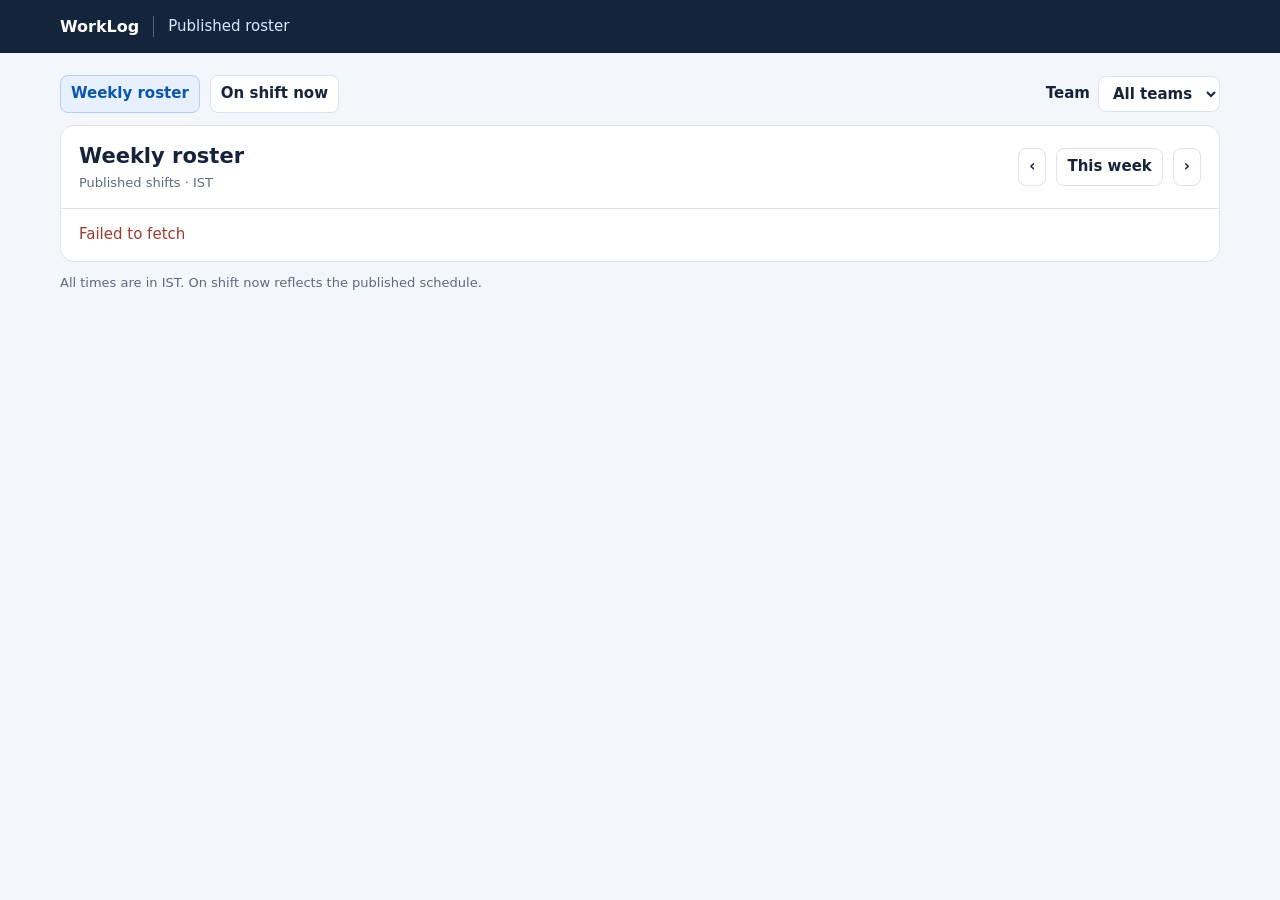
==== roster-public.html @ cbfbbde8 "Implement published roster planning and shift-based recurring checks" ====
<!doctype html>
<html lang="en">
<head>
  <meta charset="utf-8">
  <meta name="viewport" content="width=device-width, initial-scale=1">
  <meta name="robots" content="noindex, nofollow">
  <title>Published roster · WorkLog</title>
  <link rel="stylesheet" href="/roster-public.css">
</head>
<body>
  <header class="brand"><a href="/">WorkLog</a><span>Published roster</span></header>
  <main>
    <div class="toolbar">
      <div class="view-switch" role="group" aria-label="Roster view">
        <button id="weeklyView" type="button" aria-pressed="true">Weekly roster</button>
        <button id="liveView" type="button" aria-pressed="false">On shift now</button>
      </div>
      <label>Team <select id="teamFilter"><option value="">All teams</option></select></label>
    </div>
    <section class="sheet" aria-labelledby="viewTitle">
      <div class="sheet-head">
        <div><h1 id="viewTitle">Weekly roster</h1><p id="rosterStamp">Loading published shifts…</p></div>
        <div id="weekControls" class="week-controls" aria-label="Roster week">
          <button type="button" id="previousWeek" aria-label="Previous week">‹</button>
          <button type="button" id="thisWeek">This week</button>
          <button type="button" id="nextWeek" aria-label="Next week">›</button>
        </div>
      </div>
      <p id="rosterProblem" class="error" role="status" hidden></p>
      <div id="publicRosterGrid" class="data" role="region" aria-label="Published shifts" tabindex="0"></div>
    </section>
    <p class="note">All times are in IST. On shift now reflects the published schedule.</p>
  </main>
  <script type="module" src="/roster-public.js"></script>
</body>
</html>
---- roster-public.css ----
:root{font:15px/1.45 system-ui,sans-serif;color:#172338;background:#f3f6fa;--muted:#5d6b7f;--line:#dae3ee;--accent:#1763c5}
*{box-sizing:border-box}
body{margin:0}
[hidden]{display:none!important}
.brand{display:flex;align-items:center;gap:14px;padding:15px max(18px,calc((100% - 1160px)/2));background:#13243b;color:#dae8fa}
.brand a{color:#fff;font-size:16px;font-weight:800;text-decoration:none}
.brand span{padding-left:14px;border-left:1px solid #52637e}
main{max-width:1196px;margin:auto;padding:22px 18px}
.toolbar,.sheet-head,.view-switch,.week-controls{display:flex;gap:10px;align-items:center;flex-wrap:wrap}
.toolbar,.sheet-head{justify-content:space-between}
.toolbar{margin-bottom:12px}
button,select{font:inherit;color:#172338;background:#fff;border:1px solid var(--line);border-radius:8px;padding:7px 10px}
button{cursor:pointer;font-weight:650}
button[aria-pressed="true"]{background:#e6f0ff;color:#0c55af;border-color:#b3cef2}
button:disabled{opacity:.45;cursor:default}
button:focus-visible,select:focus-visible{outline:2px solid var(--accent);outline-offset:2px}
label{display:flex;align-items:center;gap:8px;font-weight:650}
.sheet{background:#fff;border:1px solid var(--line);border-radius:14px;overflow:hidden}
.sheet-head{padding:15px 18px;border-bottom:1px solid var(--line)}
h1{font-size:21px;margin:0}
.sheet-head p,.note{font-size:13px;color:var(--muted);margin:3px 0 0}
.data{overflow:auto}
table{width:100%;min-width:800px;border-collapse:collapse;text-align:left;font-size:13px}
th,td{padding:9px 10px;border-bottom:1px solid var(--line);vertical-align:middle}
thead th{color:var(--muted)}
thead small{display:block}
.team th{background:#f0f5fd;color:#233951;font-size:13px}
tbody th[scope="row"]{min-width:136px}
.shift{display:inline-block;padding:4px 7px;border-radius:6px;background:#e9f3fd;color:#174471;white-space:nowrap}
.shift.overnight{background:#eeecff;color:#48367e}
.shift small{font-weight:750}
.empty,.error{padding:15px 18px;margin:0}
.empty{color:var(--muted)}
.error{color:#a13931}
.live-list{list-style:none;margin:0;padding:0}
.live-list li{display:flex;justify-content:space-between;gap:10px;align-items:center;padding:10px 18px;border-bottom:1px solid var(--line)}
.live-list small{display:block;color:var(--muted)}
.note{margin-top:12px}
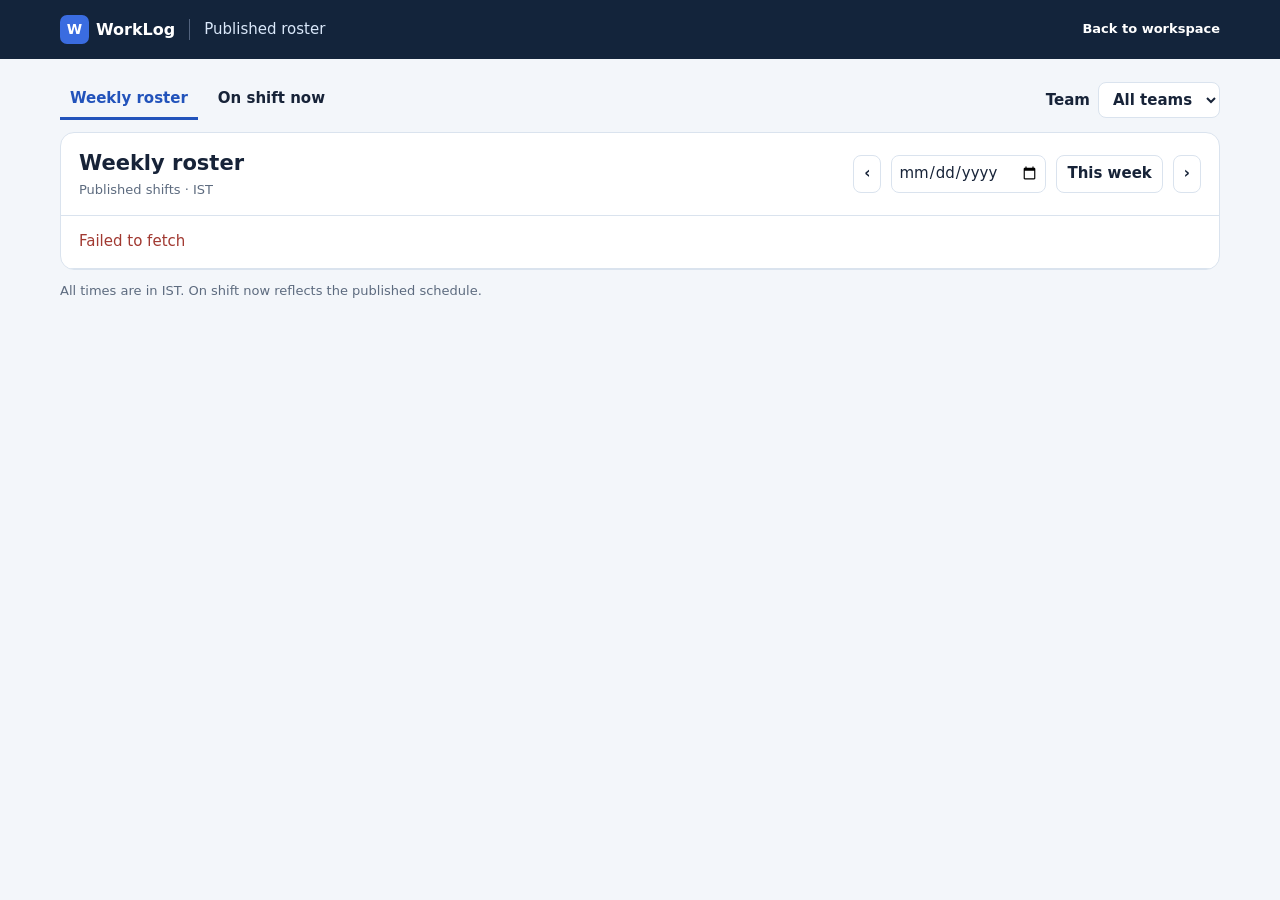
==== commit 42ffb5a0: "Apply the WorkLog activity and roster prototype" ====
--- a/roster-public.html
+++ b/roster-public.html
@@ -5,10 +5,11 @@
   <meta name="viewport" content="width=device-width, initial-scale=1">
   <meta name="robots" content="noindex, nofollow">
   <title>Published roster · WorkLog</title>
-  <link rel="stylesheet" href="/roster-public.css">
+  <link rel="stylesheet" href="/roster-public.css?v=activity-roster-ui">
+  <link rel="stylesheet" href="/roster-shifts.css">
 </head>
 <body>
-  <header class="brand"><a href="/">WorkLog</a><span>Published roster</span></header>
+  <header class="brand"><a href="/"><span class="public-mark" aria-hidden="true">W</span> WorkLog</a><span>Published roster</span><a class="workspace-link" href="/">Back to workspace</a></header>
   <main>
     <div class="toolbar">
       <div class="view-switch" role="group" aria-label="Roster view">
@@ -22,15 +23,17 @@
         <div><h1 id="viewTitle">Weekly roster</h1><p id="rosterStamp">Loading published shifts…</p></div>
         <div id="weekControls" class="week-controls" aria-label="Roster week">
           <button type="button" id="previousWeek" aria-label="Previous week">‹</button>
+          <input id="publicWeekDate" type="date" aria-label="Jump to roster week">
           <button type="button" id="thisWeek">This week</button>
           <button type="button" id="nextWeek" aria-label="Next week">›</button>
         </div>
       </div>
       <p id="rosterProblem" class="error" role="status" hidden></p>
+      <div id="publicShiftLegend"></div>
       <div id="publicRosterGrid" class="data" role="region" aria-label="Published shifts" tabindex="0"></div>
     </section>
     <p class="note">All times are in IST. On shift now reflects the published schedule.</p>
   </main>
-  <script type="module" src="/roster-public.js"></script>
+  <script type="module" src="/roster-public.js?v=activity-roster-ui"></script>
 </body>
 </html>
--- a/roster-public.css
+++ b/roster-public.css
@@ -36,3 +36,13 @@
 .live-list li{display:flex;justify-content:space-between;gap:10px;align-items:center;padding:10px 18px;border-bottom:1px solid var(--line)}
 .live-list small{display:block;color:var(--muted)}
 .note{margin-top:12px}
+.brand a:first-child { display:inline-flex; align-items:center; gap:7px; }
+.brand .public-mark { display:grid; place-items:center; width:29px; height:29px; padding:0; border:0; border-radius:7px; background:#3a6ce0; font-size:14px; }
+.brand .workspace-link { margin-left:auto; font-size:13px; }
+.view-switch button { border:0; border-bottom:3px solid transparent; border-radius:0; background:transparent; }
+.view-switch button[aria-pressed="true"] { background:transparent; color:#2253bb; border-color:#2253bb; }
+#publicWeekDate { font:inherit; color:#172338; background:#fff; border:1px solid var(--line); border-radius:8px; padding:6px; }
+#publicShiftLegend { border-bottom:1px solid var(--line); }
+.data .shift-tone { font-size:12px; }
+.shift-today { background:#edf3ff; }
+.on-shift-table { min-width:490px; }
--- a/roster-shifts.css
+++ b/roster-shifts.css
@@ -0,0 +1,19 @@
+.shift-tone {
+  --fill:#f5f7fb; --edge:#d8e0eb; --tone:#37465e;
+  display:inline-block; border:1px solid var(--edge); border-radius:7px;
+  background:var(--fill); color:var(--tone); font-weight:650; padding:4px 8px;
+}
+.shift-morning { --fill:#a9e6d6; --edge:#60ad9b; --tone:#123f37; }
+.shift-afternoon { --fill:#f9d8a7; --edge:#d8a756; --tone:#4d3515; }
+.shift-night { --fill:#4f367f; --edge:#38245e; --tone:#fff; }
+.shift-custom-morning { --fill:#e4f7f0; --edge:#8ecabb; --tone:#123f37; }
+.shift-custom-afternoon { --fill:#fff4e3; --edge:#e1bd7e; --tone:#573b16; }
+.shift-custom-night { --fill:#ece3fa; --edge:#aa90d1; --tone:#3e2a65; }
+.shift-morning-afternoon { --fill:linear-gradient(105deg,#d9f3e9,#ffebca); --edge:#a7b89b; --tone:#283c33; }
+.shift-afternoon-night { --fill:linear-gradient(105deg,#ffebca,#ede2ff); --edge:#c7aec1; --tone:#40334c; }
+.shift-night-morning { --fill:linear-gradient(105deg,#ede2ff,#d9f3e9); --edge:#b5b4df; --tone:#34354c; }
+.shift-off { --fill:repeating-linear-gradient(135deg,#f7f8fa 0 5px,#e7eaf0 5px 7px); --edge:#aab5c7; border-style:dashed; }
+.shift-leave { --fill:#faedf0; --edge:#e6bfcb; --tone:#80384e; }
+.shift-legend { display:flex; flex-wrap:wrap; gap:7px 9px; padding:10px 14px; font-size:12px; }
+.shift-legend .shift-tone { padding:3px 8px; }
+.shift-tone small { color:inherit; }
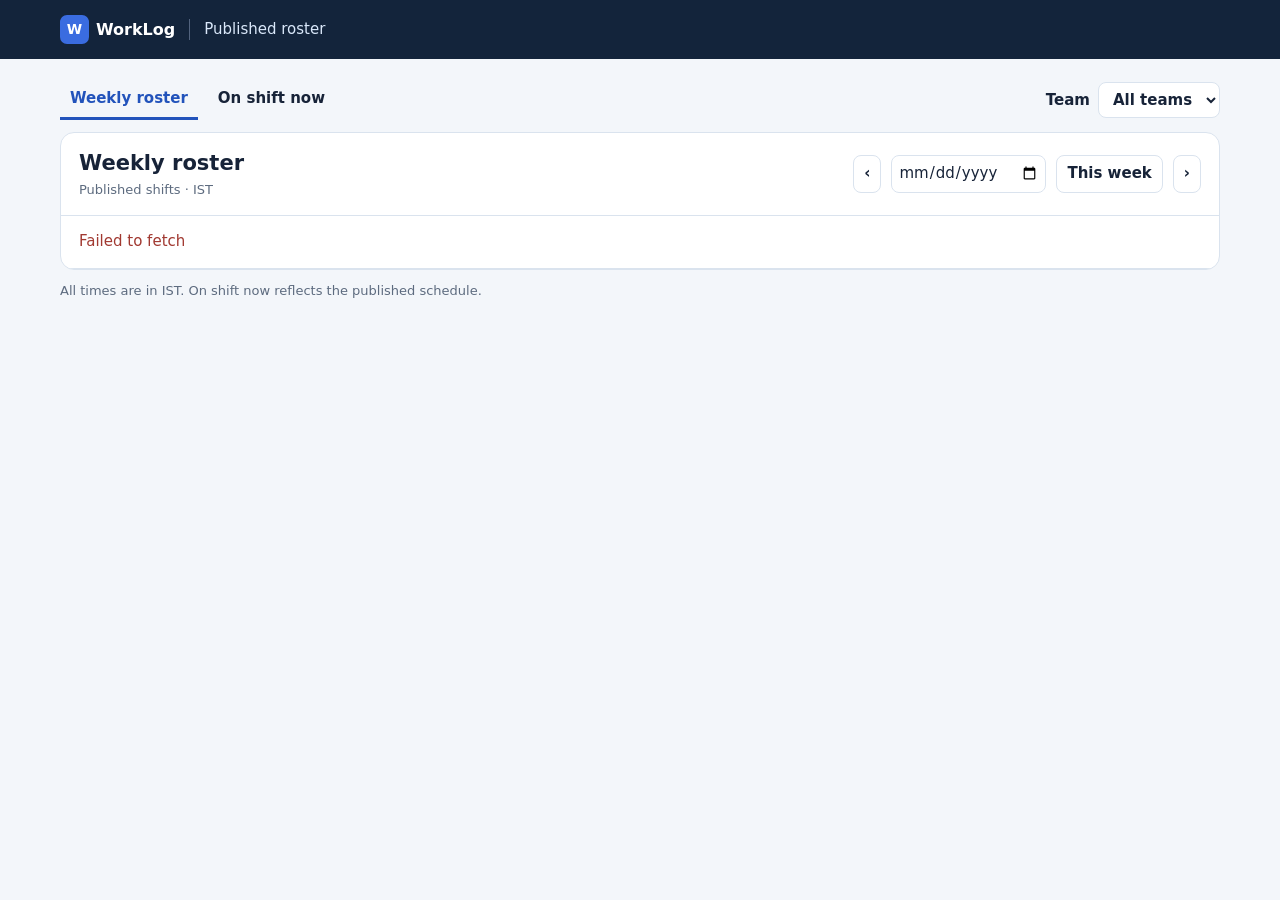
==== commit 6d94f444: "Remove the back button from the public roster" ====
--- a/roster-public.html
+++ b/roster-public.html
@@ -9,7 +9,7 @@
   <link rel="stylesheet" href="/roster-shifts.css">
 </head>
 <body>
-  <header class="brand"><a href="/"><span class="public-mark" aria-hidden="true">W</span> WorkLog</a><span>Published roster</span><a class="workspace-link" href="/">Back to workspace</a></header>
+  <header class="brand"><a href="/"><span class="public-mark" aria-hidden="true">W</span> WorkLog</a><span>Published roster</span></header>
   <main>
     <div class="toolbar">
       <div class="view-switch" role="group" aria-label="Roster view">
--- a/roster-public.css
+++ b/roster-public.css
@@ -38,7 +38,6 @@
 .note{margin-top:12px}
 .brand a:first-child { display:inline-flex; align-items:center; gap:7px; }
 .brand .public-mark { display:grid; place-items:center; width:29px; height:29px; padding:0; border:0; border-radius:7px; background:#3a6ce0; font-size:14px; }
-.brand .workspace-link { margin-left:auto; font-size:13px; }
 .view-switch button { border:0; border-bottom:3px solid transparent; border-radius:0; background:transparent; }
 .view-switch button[aria-pressed="true"] { background:transparent; color:#2253bb; border-color:#2253bb; }
 #publicWeekDate { font:inherit; color:#172338; background:#fff; border:1px solid var(--line); border-radius:8px; padding:6px; }
